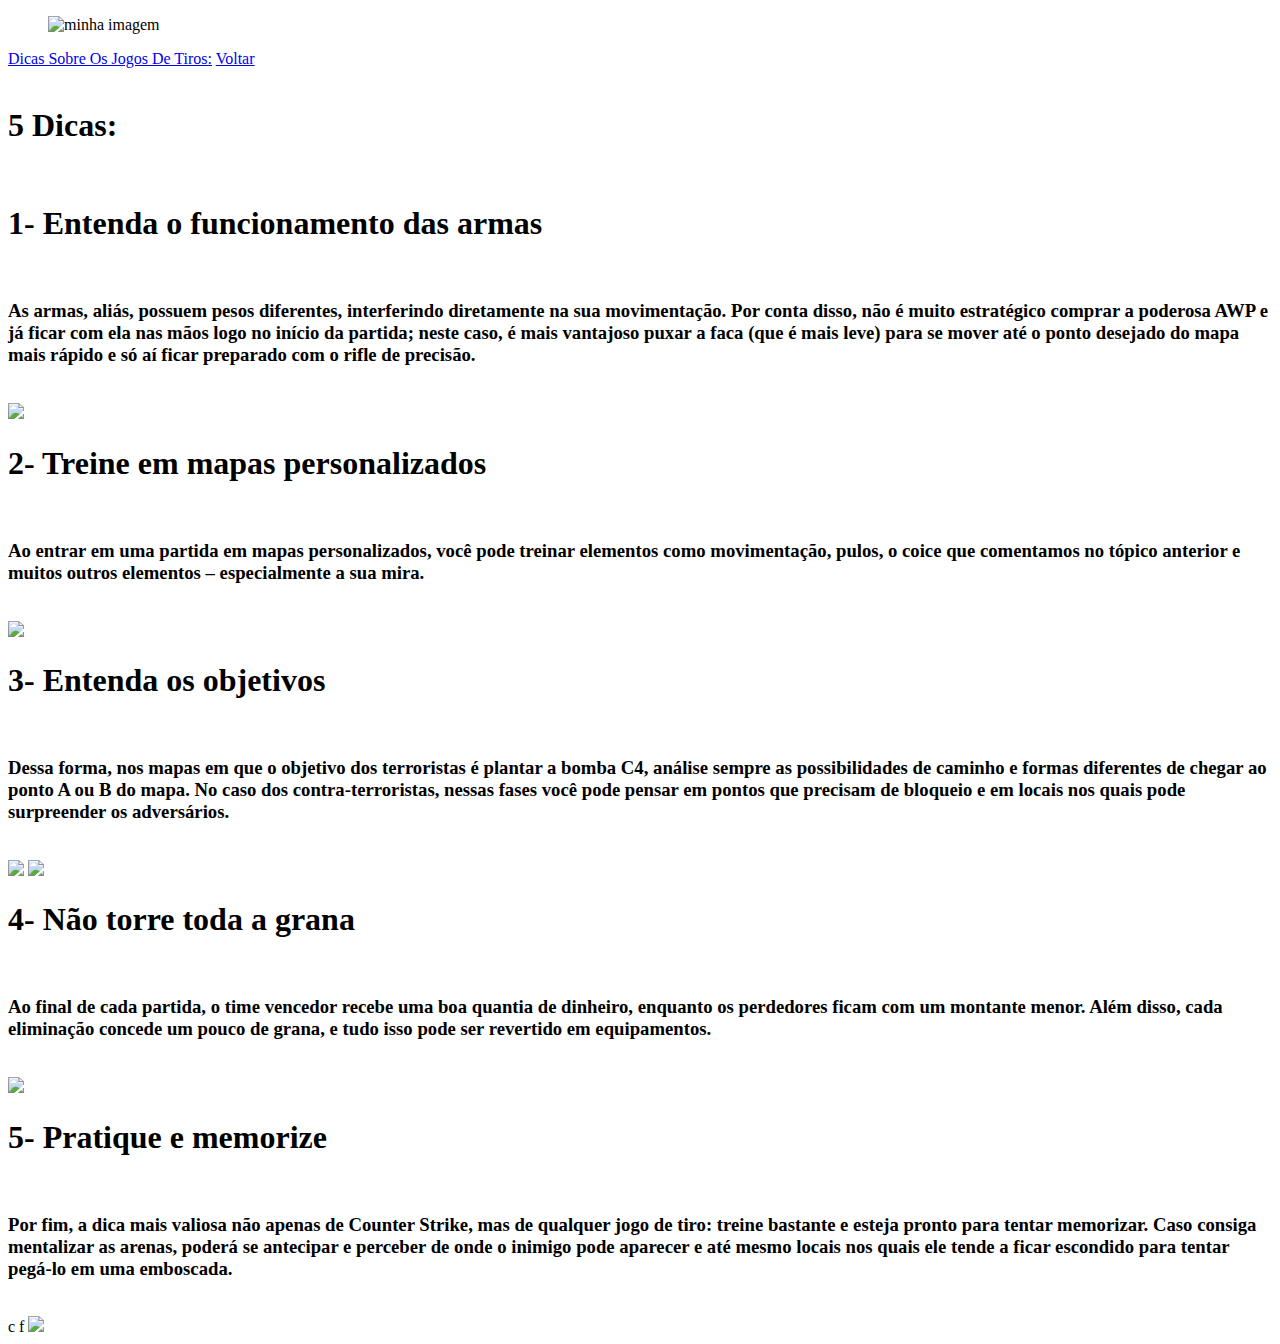
==== Html/dicas.html @ 49bd4139 "Add files via upload" ====
<!DOCTYPE html>
<html lang="en">
<head>
    <meta charset="UTF-8">
    <meta http-equiv="X-UA-Compatible" content="IE=edge">
    <meta name="viewport" content="width=device-width, initial-scale=1.0">
    <link rel="stylesheet" href="./style1.css">
    <title>Dicas</title>
</head>
<body>

    <header>
        <figure>
        <img src="./logo.png" alt="minha imagem">
        </figure>
    
        <nav>
          
            <a href="./dicas.html" target="_self">Dicas Sobre Os Jogos De Tiros:</a>
          <a href="./index1.html" target="_self">Voltar</a>
        </nav>
    </header>

    <body>
    <main class="container">
    <section>
        <br>

<h1><a> 5 Dicas:</a></h1>
<br>

    <h1>1- Entenda o funcionamento das armas</h1>
    <br>
    <p><h3>As armas, aliás, possuem pesos diferentes, interferindo diretamente na sua movimentação. Por conta disso, não é muito estratégico comprar a poderosa AWP e já ficar com ela nas mãos logo no início da partida; neste caso, é mais vantajoso puxar a faca (que é mais leve) para se mover até o ponto desejado do mapa mais rápido e só aí ficar preparado com o rifle de precisão.</h3></p>
    <br>
    <img src="./armas-valorant.webp">
    <br>
    <h1>2- Treine em mapas personalizados</h1>
    <br>
    
    <p><h3>Ao entrar em uma partida em mapas personalizados, você pode treinar elementos como movimentação, pulos, o coice que comentamos no tópico anterior e muitos outros elementos – especialmente a sua mira.</h3></p>
    <br>
    <img src="./treino.jpg">
    <br>
    <h1>3- Entenda os objetivos</h1>
    <br>
    <p><h3>Dessa forma, nos mapas em que o objetivo dos terroristas é plantar a bomba C4, análise sempre as possibilidades de caminho e formas diferentes de chegar ao ponto A ou B do mapa. No caso dos contra-terroristas, nessas fases você pode pensar em pontos que precisam de bloqueio e em locais nos quais pode surpreender os adversários.</h3></p>
   <br>
    <img src="./28235656193003.jpg">       <img src="./28235548642002.jpg">
    <h1>4- Não torre toda a grana</h1>
    <br>
    <p><h3>Ao final de cada partida, o time vencedor recebe uma boa quantia de dinheiro, enquanto os perdedores ficam com um montante menor. Além disso, cada eliminação concede um pouco de grana, e tudo isso pode ser revertido em equipamentos.</h3></p>
    <br>
    <img src="./dinheiro-27-3.jpg">
    <br>
    <h1>5-  Pratique e memorize</h1>
    <br>
    <p><h3>Por fim, a dica mais valiosa não apenas de Counter Strike, mas de qualquer jogo de tiro: treine bastante e esteja pronto para tentar memorizar.

        Caso consiga mentalizar as arenas, poderá se antecipar e perceber de onde o inimigo pode aparecer e até mesmo locais nos quais ele tende a ficar escondido para tentar pegá-lo em uma emboscada.</h3></p>
    <br>c f
        <img src="./cod3-760x567.png">
        <br>
        

</body>
</html>
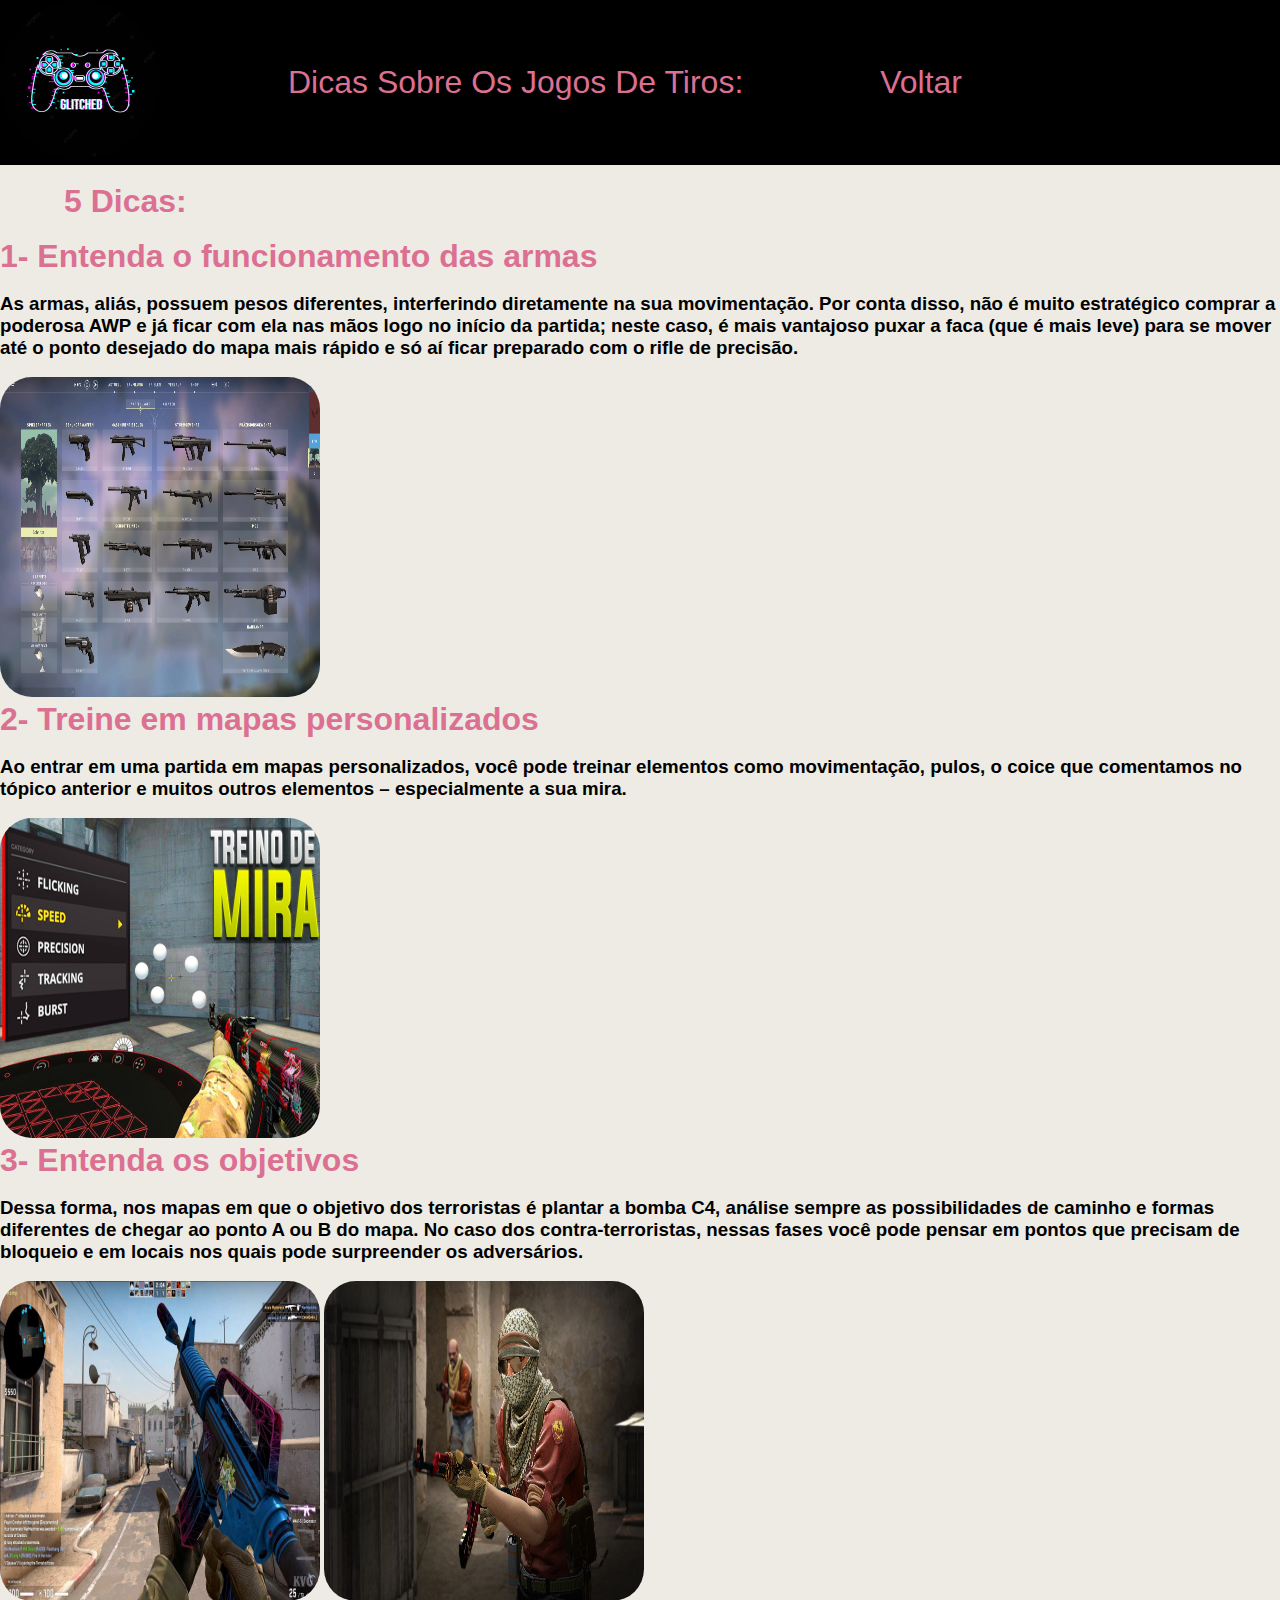
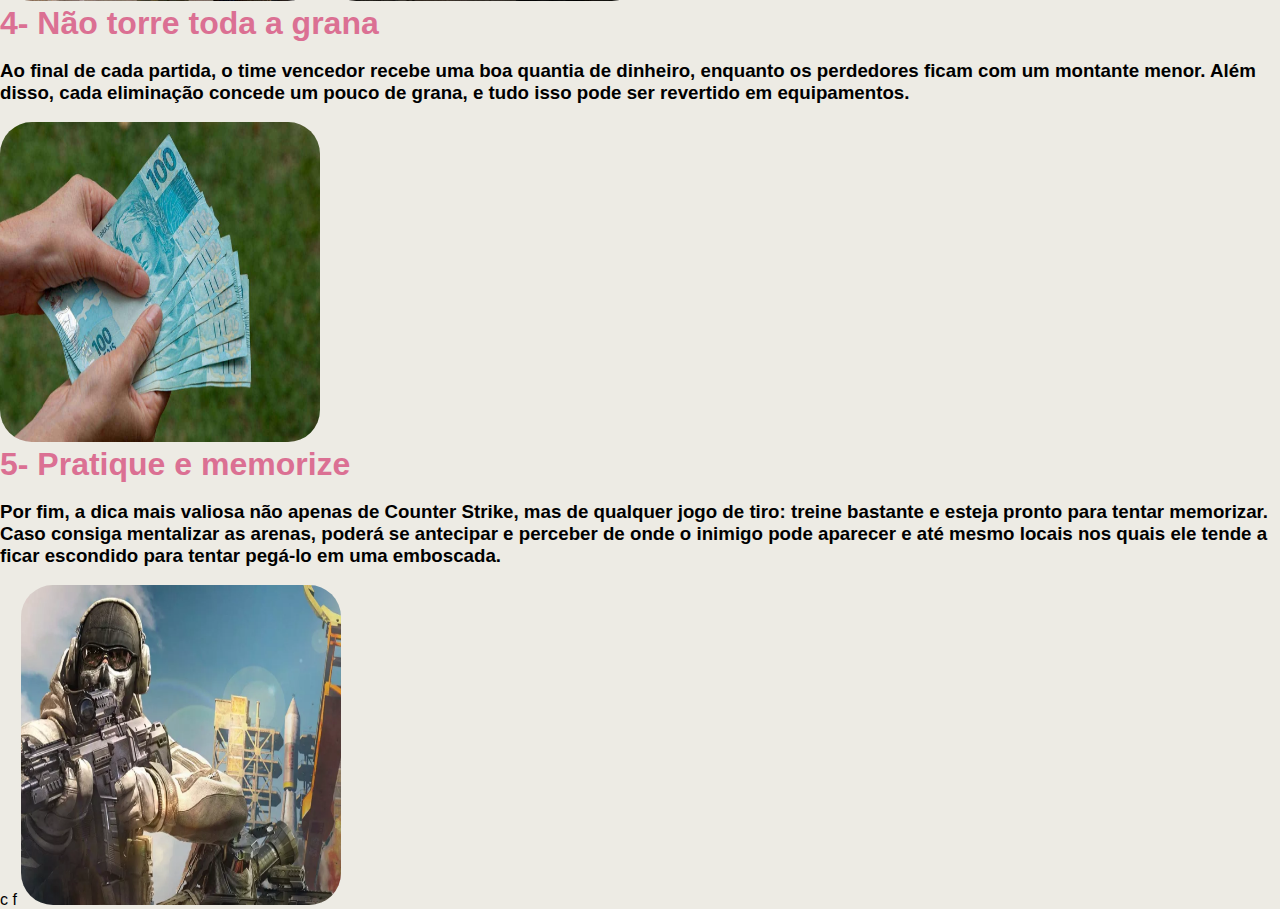
==== commit 2f1c882d: "Add files via upload" ====
--- a/Html/dicas.html
+++ b/Html/dicas.html
@@ -4,20 +4,20 @@
     <meta charset="UTF-8">
     <meta http-equiv="X-UA-Compatible" content="IE=edge">
     <meta name="viewport" content="width=device-width, initial-scale=1.0">
-    <link rel="stylesheet" href="./style1.css">
+    <link rel="stylesheet" href="../CSS/style1.css">
     <title>Dicas</title>
 </head>
 <body>
 
     <header>
         <figure>
-        <img src="./logo.png" alt="minha imagem">
+        <img src="../Imagens/logo.png" alt="minha imagem">
         </figure>
     
         <nav>
           
             <a href="./dicas.html" target="_self">Dicas Sobre Os Jogos De Tiros:</a>
-          <a href="./index1.html" target="_self">Voltar</a>
+          <a href="../index.html" target="_self">Voltar</a>
         </nav>
     </header>
 
@@ -33,25 +33,25 @@
     <br>
     <p><h3>As armas, aliás, possuem pesos diferentes, interferindo diretamente na sua movimentação. Por conta disso, não é muito estratégico comprar a poderosa AWP e já ficar com ela nas mãos logo no início da partida; neste caso, é mais vantajoso puxar a faca (que é mais leve) para se mover até o ponto desejado do mapa mais rápido e só aí ficar preparado com o rifle de precisão.</h3></p>
     <br>
-    <img src="./armas-valorant.webp">
+    <img src="../Imagens/armas-valorant.webp">
     <br>
     <h1>2- Treine em mapas personalizados</h1>
     <br>
     
     <p><h3>Ao entrar em uma partida em mapas personalizados, você pode treinar elementos como movimentação, pulos, o coice que comentamos no tópico anterior e muitos outros elementos – especialmente a sua mira.</h3></p>
     <br>
-    <img src="./treino.jpg">
+    <img src="../Imagens/treino.jpg">
     <br>
     <h1>3- Entenda os objetivos</h1>
     <br>
     <p><h3>Dessa forma, nos mapas em que o objetivo dos terroristas é plantar a bomba C4, análise sempre as possibilidades de caminho e formas diferentes de chegar ao ponto A ou B do mapa. No caso dos contra-terroristas, nessas fases você pode pensar em pontos que precisam de bloqueio e em locais nos quais pode surpreender os adversários.</h3></p>
    <br>
-    <img src="./28235656193003.jpg">       <img src="./28235548642002.jpg">
+    <img src="../Imagens/28235656193003.jpg">       <img src="../Imagens/28235548642002.jpg">
     <h1>4- Não torre toda a grana</h1>
     <br>
     <p><h3>Ao final de cada partida, o time vencedor recebe uma boa quantia de dinheiro, enquanto os perdedores ficam com um montante menor. Além disso, cada eliminação concede um pouco de grana, e tudo isso pode ser revertido em equipamentos.</h3></p>
     <br>
-    <img src="./dinheiro-27-3.jpg">
+    <img src="../Imagens/dinheiro-27-3.jpg">
     <br>
     <h1>5-  Pratique e memorize</h1>
     <br>
@@ -59,7 +59,7 @@
 
         Caso consiga mentalizar as arenas, poderá se antecipar e perceber de onde o inimigo pode aparecer e até mesmo locais nos quais ele tende a ficar escondido para tentar pegá-lo em uma emboscada.</h3></p>
     <br>c f
-        <img src="./cod3-760x567.png">
+        <img src="../Imagens/cod3-760x567.png">
         <br>
         
 
--- a/CSS/style1.css
+++ b/CSS/style1.css
@@ -0,0 +1,65 @@
+* {
+    padding: 0;
+    margin: 0;
+    outline: 0;
+    box-sizing: border-box;
+}
+ 
+html,body{
+    font-size: 100%;
+    font-family:'Franklin Gothic Medium', 'Arial Narrow', Arial, sans-serif;
+    text-rendering: optimizeSpeed;
+ }
+
+header{
+    background-color: black;
+    display: flex;
+}
+
+main img{
+    border-radius: 10%; 
+   
+}
+
+nav,a{
+    color: palevioletred;
+    text-decoration: none;
+    font-size: 2rem;
+    padding: 4rem;
+}
+nav > a:hover{
+    color:pink;
+    font-size: 2rem;
+}
+figure > img{
+    width: 10rem;
+    height: 10rem;
+    border-radius: 100%;
+}
+img {
+    width: 20rem;
+    height: 20rem;
+}
+
+.container{
+    display: flex;
+}
+
+h1{
+    align-items: center;
+    justify-content: center;
+    color: palevioletred;
+
+}
+
+div{
+    align-items: center;
+}
+
+body{
+    background-color: rgb(237, 235, 228);
+}
+.p{
+    margin-bottom: 1rem;
+    
+}
